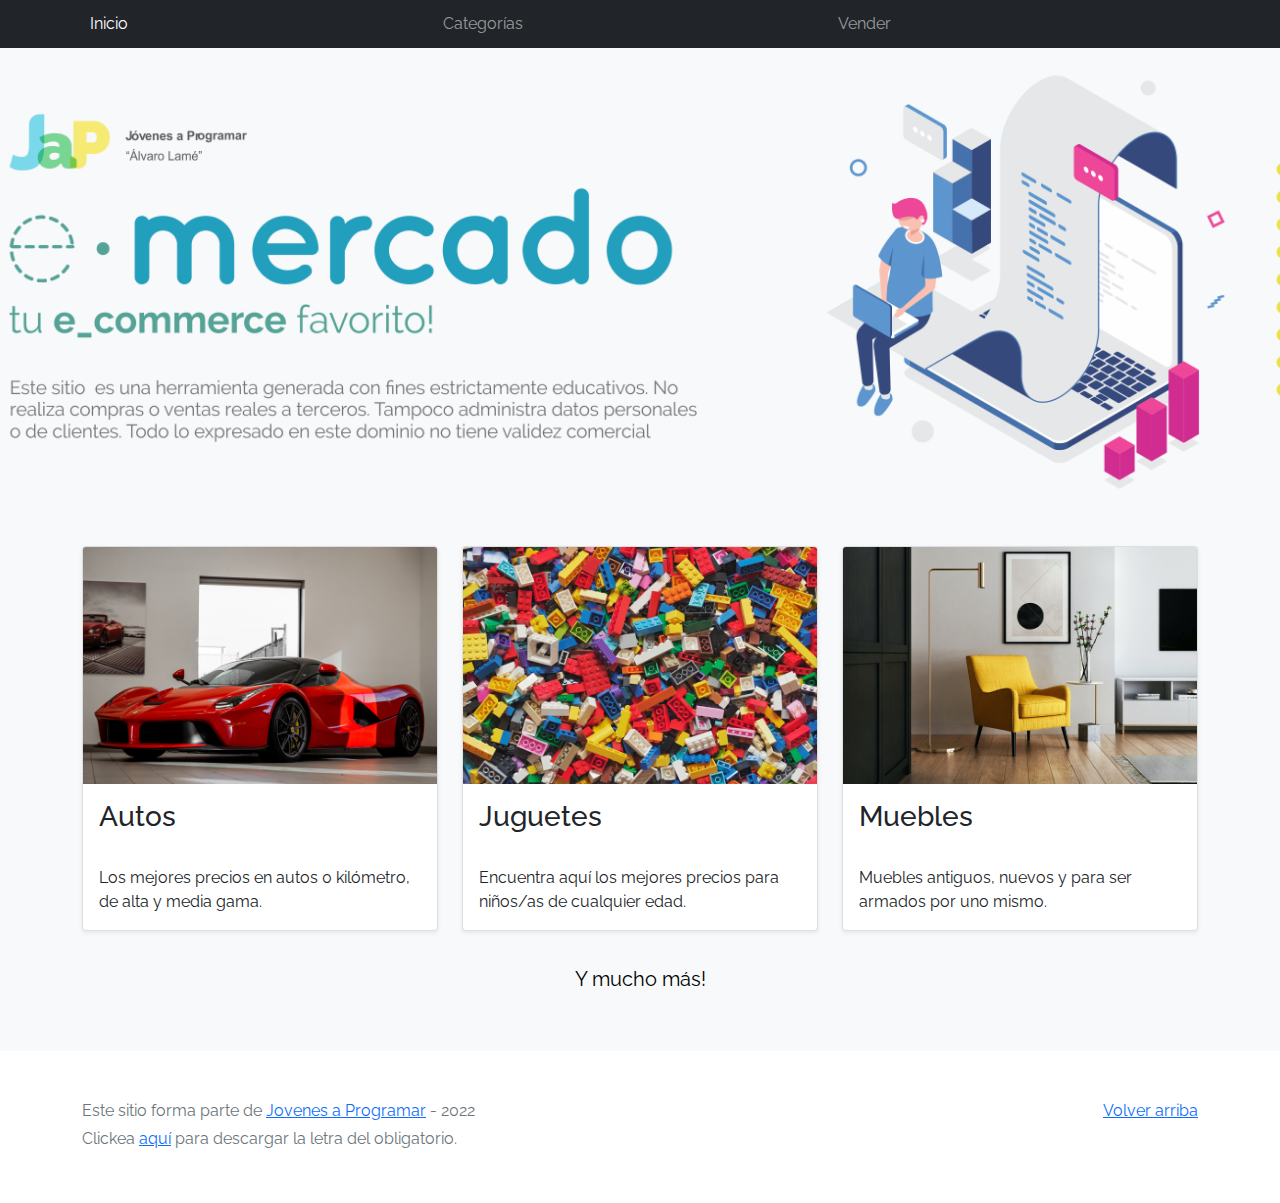
==== workspace-inicial/index.html @ 854961cf "WorkSpace Inicial" ====
<!DOCTYPE html>
<html lang="es">

<head>
  <meta http-equiv="Content-Type" content="text/html; charset=UTF-8">
  <meta name="viewport" content="width=device-width, initial-scale=1, shrink-to-fit=no">
  <title>eMercado - Todo lo que busques está aquí</title>

  <link href="https://fonts.googleapis.com/css?family=Raleway:300,300i,400,400i,700,700i,900,900i" rel="stylesheet">
  <link href="css/bootstrap.min.css" rel="stylesheet">
  <link href="css/styles.css" rel="stylesheet">
</head>

<body>
  <nav class="navbar navbar-expand-lg navbar-dark bg-dark p-1">
    <div class="container">
      <button class="navbar-toggler" type="button" data-bs-toggle="collapse" data-bs-target="#navbarNav"
        aria-controls="navbarNav" aria-expanded="false" aria-label="Toggle navigation">
        <span class="navbar-toggler-icon"></span>
      </button>
      <div class="collapse navbar-collapse" id="navbarNav">
        <ul class="navbar-nav w-100 justify-content-between">
          <li class="nav-item">
            <a class="nav-link active" href="index.html">Inicio</a>
          </li>
          <li class="nav-item">
            <a class="nav-link" href="categories.html">Categorías</a>
          </li>
          <li class="nav-item">
            <a class="nav-link" href="sell.html">Vender</a>
          </li>
          <li class="nav-item">
          </li>
        </ul>
      </div>
    </div>
  </nav>
  <main>
    <div class="jumbotron text-center"></div>
    <div class="album py-5 bg-light">
      <div class="container">
        <div class="row">
          <div class="col-md-4">
            <div class="card mb-4 shadow-sm custom-card cursor-active" id="autos">
              <img class="bd-placeholder-img card-img-top" src="img/cars_index.jpg"
                alt="Imgagen representativa de la categoría 'Autos'">
              <h3 class="m-3">Autos</h3>
              <div class="card-body">
                <p class="card-text">Los mejores precios en autos 0 kilómetro, de alta y media gama.</p>
              </div>
            </div>
          </div>
          <div class="col-md-4">
            <div class="card mb-4 shadow-sm custom-card cursor-active" id="juguetes">
              <img class="bd-placeholder-img card-img-top" src="img/toys_index.jpg"
                alt="Imgagen representativa de la categoría 'Juguetes'">
              <h3 class="m-3">Juguetes</h3>
              <div class="card-body">
                <p class="card-text">Encuentra aquí los mejores precios para niños/as de cualquier edad.</p>
              </div>
            </div>
          </div>
          <div class="col-md-4">
            <div class="card mb-4 shadow-sm custom-card cursor-active" id="muebles">
              <img class="bd-placeholder-img card-img-top" src="img/furniture_index.jpg"
                alt="Imgagen representativa de la categoría 'Muebles'">
              <h3 class="m-3">Muebles</h3>
              <div class="card-body">
                <p class="card-text">Muebles antiguos, nuevos y para ser armados por uno mismo.</p>
              </div>
            </div>
          </div>
        </div>
        <div class="row">
          <a class="btn btn-light btn-lg btn-block" href="categories.html">Y mucho más!</a>
        </div>
      </div>
    </div>
  </main>
  <footer class="text-muted">
    <div class="container">
      <p class="float-end">
        <a href="#">Volver arriba</a>
      </p>
      <p>Este sitio forma parte de <a href="https://jovenesaprogramar.edu.uy/" target="_blank">Jovenes a Programar</a> -
        2022</p>
      <p>Clickea <a target="_blank" href="Letra.pdf">aquí</a> para descargar la letra del obligatorio.</p>
    </div>
  </footer>
  <script src="js/bootstrap.bundle.min.js"></script>
  <script src="js/index.js"></script>
  <script src="js/init.js"></script>
</body>

</html>
---- workspace-inicial/css/styles.css ----
.jumbotron,
.card-body,
.container,
.site-header {
  font-family: 'Raleway', serif !important;
}

.jumbotron .display-4 {
  font-weight: bold;
}

nav a {
  text-decoration: none;
}

.bd-placeholder-img {
  font-size: 1.125rem;
  text-anchor: middle;
  -webkit-user-select: none;
  -moz-user-select: none;
  -ms-user-select: none;
  user-select: none;
}

@media (min-width: 768px) {
  .bd-placeholder-img-lg {
    font-size: 3.5rem;
  }
}

.jumbotron {
  height: 50vh;
  padding: 5em inherit;
  margin-bottom: 0;
  background-color: #53C0FB;
  background: url('../img/cover_back.png');
  background-size: cover;
  background-position: center;
  background-repeat: no-repeat;
  color: black;
  font-weight: bold;
}

@media (min-width: 768px) {
  .jumbotron {
    padding-top: 6rem;
    padding-bottom: 6rem;
  }
}

.jumbotron p:last-child {
  margin-bottom: 0;
}

.jumbotron-heading {
  font-weight: 300;
}

.jumbotron .container {
  max-width: 40rem;
  background-color: rgba(255, 255, 255, 0.5);
  border-radius: 10px;
  text-shadow: 1px 1px 2px grey;
}

.jumbotron .lead {
  font-size: 38px;
}

footer {
  padding-top: 3rem;
  padding-bottom: 3rem;
}

footer p {
  margin-bottom: .25rem;
}

.site-header a {
  color: white;
  transition: ease-in-out color .15s;
}

.site-header .dropdown-menu a {
  color: black;
}

.dropzone {
  border: 2px dashed #0087F7;
  border-radius: 5px;
  background: white;
}

.img-fit {
  max-height: 100%;
}

.alert {
  position: fixed;
  top: 80px;
  width: 50%;
  left: 50%;
  transform: translate(-50%, 0);
}

.lds-ring {
  display: inline-block;
  position: relative;
  width: 64px;
  height: 64px;
  top: 50%;
  left: 50%;
}

.cursor-active {
  cursor: pointer;
}

.left {
  float: left;
  padding: 4px;
  background-color: rgba(255, 255, 255, 0.5);
}

.lds-ring div {
  box-sizing: border-box;
  display: block;
  position: absolute;
  width: 51px;
  height: 51px;
  margin: 6px;
  border: 6px solid #fff;
  border-radius: 50%;
  animation: lds-ring 1.2s cubic-bezier(0.5, 0, 0.5, 1) infinite;
  border-color: #fff transparent transparent transparent;
}

.lds-ring div:nth-child(1) {
  animation-delay: -0.45s;
}

.lds-ring div:nth-child(2) {
  animation-delay: -0.3s;
}

.lds-ring div:nth-child(3) {
  animation-delay: -0.15s;
}

@keyframes lds-ring {
  0% {
    transform: rotate(0deg);
  }

  100% {
    transform: rotate(360deg);
  }
}

.signin {
  width: 100%;
  max-width: 330px;
  padding: 15px;
  margin: auto;
}

#spinner-wrapper {
  position: fixed;
  background-color: rgba(0, 0, 0, 0.5);
  width: 100%;
  height: 100%;
  top: 0;
  left: 0;
  z-index: 1021;
  display: none;
}

main {
  min-height: calc(100vh - 210px);
}

a.custom-card,
a.custom-card:hover {
  color: inherit;
  text-decoration: inherit;
}

.checked {
  color: orange;
}
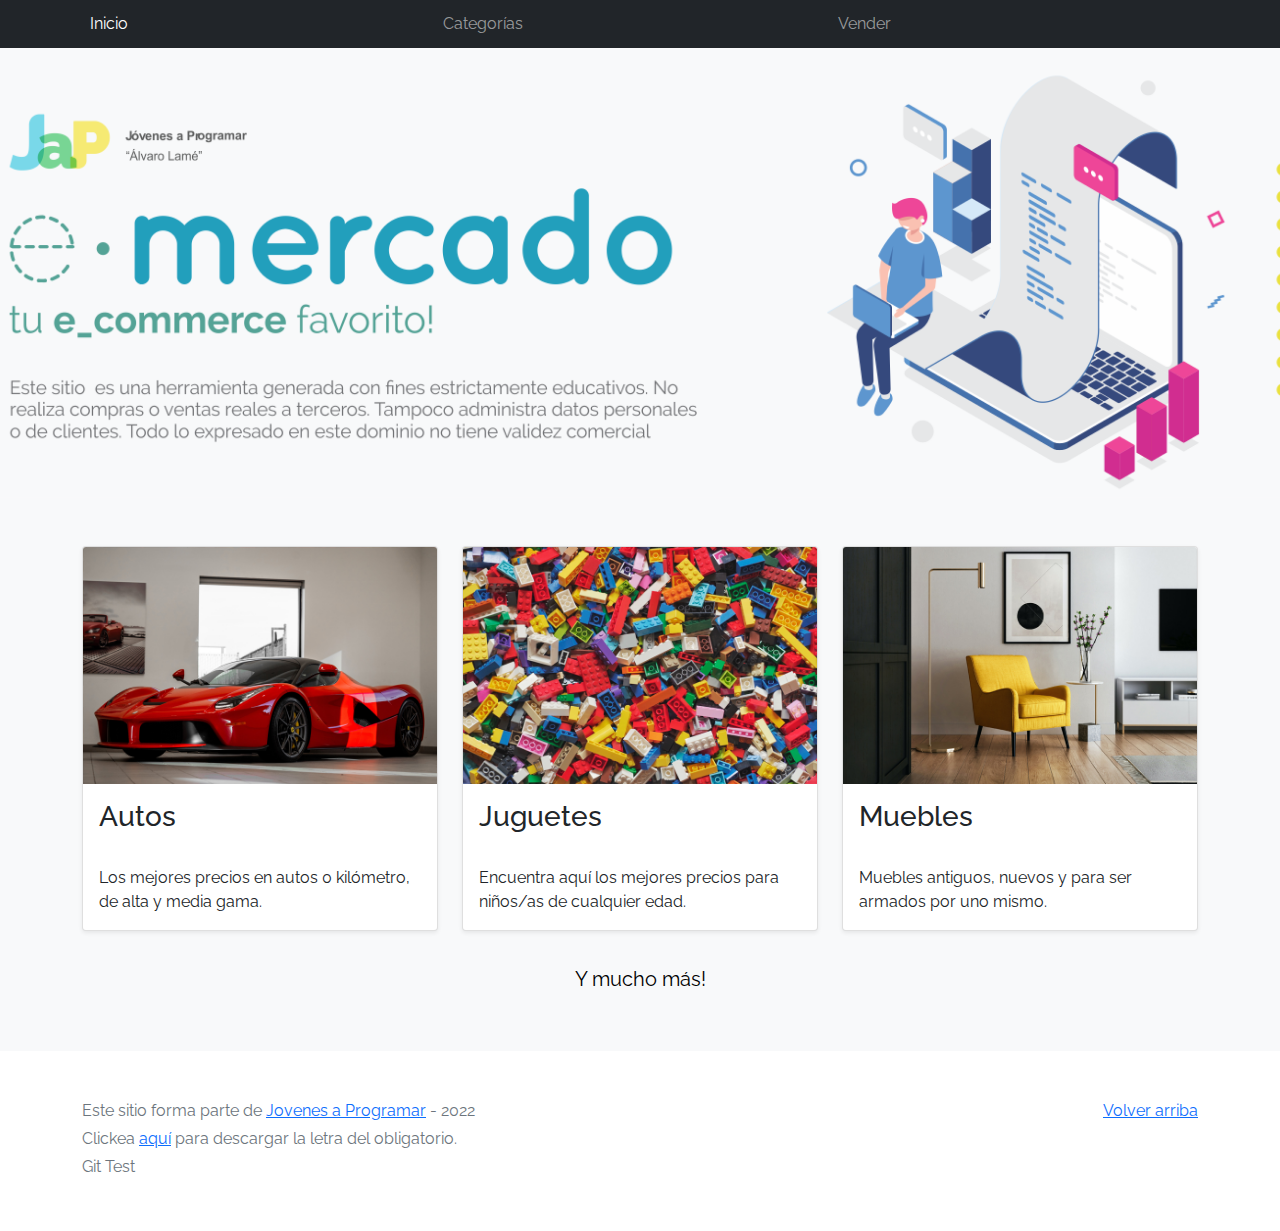
==== commit 38692f49: "Add git test p" ====
--- a/workspace-inicial/index.html
+++ b/workspace-inicial/index.html
@@ -85,6 +85,7 @@
       <p>Este sitio forma parte de <a href="https://jovenesaprogramar.edu.uy/" target="_blank">Jovenes a Programar</a> -
         2022</p>
       <p>Clickea <a target="_blank" href="Letra.pdf">aquí</a> para descargar la letra del obligatorio.</p>
+      <p>Git Test</p>
     </div>
   </footer>
   <script src="js/bootstrap.bundle.min.js"></script>
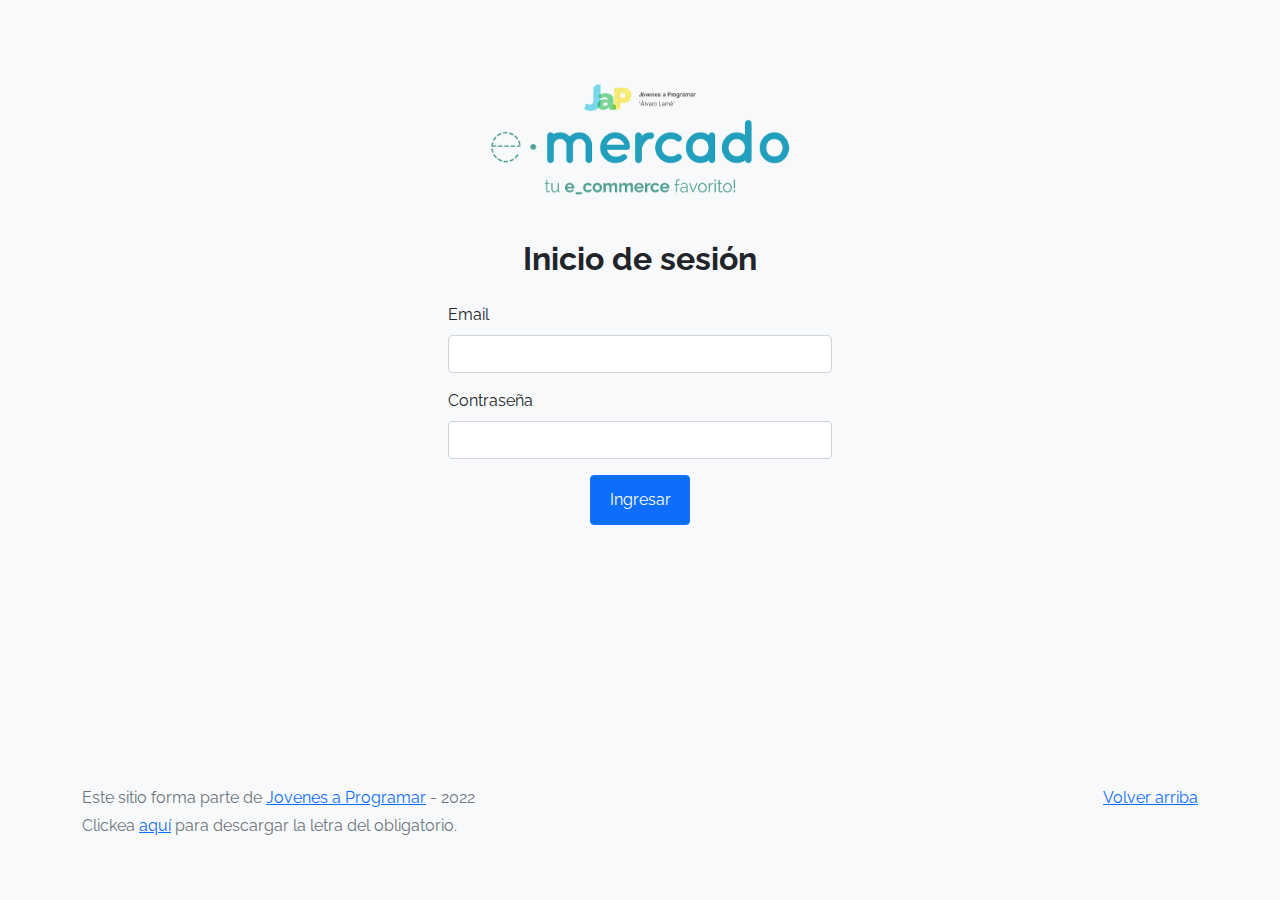
==== commit 8c770472: "Entrega 1.2 y 1.3" ====
--- a/workspace-inicial/index.html
+++ b/workspace-inicial/index.html
@@ -5,76 +5,34 @@
   <meta http-equiv="Content-Type" content="text/html; charset=UTF-8">
   <meta name="viewport" content="width=device-width, initial-scale=1, shrink-to-fit=no">
   <title>eMercado - Todo lo que busques está aquí</title>
-
+  
   <link href="https://fonts.googleapis.com/css?family=Raleway:300,300i,400,400i,700,700i,900,900i" rel="stylesheet">
   <link href="css/bootstrap.min.css" rel="stylesheet">
   <link href="css/styles.css" rel="stylesheet">
 </head>
 
 <body>
-  <nav class="navbar navbar-expand-lg navbar-dark bg-dark p-1">
+  <main class="mt-5">
     <div class="container">
-      <button class="navbar-toggler" type="button" data-bs-toggle="collapse" data-bs-target="#navbarNav"
-        aria-controls="navbarNav" aria-expanded="false" aria-label="Toggle navigation">
-        <span class="navbar-toggler-icon"></span>
-      </button>
-      <div class="collapse navbar-collapse" id="navbarNav">
-        <ul class="navbar-nav w-100 justify-content-between">
-          <li class="nav-item">
-            <a class="nav-link active" href="index.html">Inicio</a>
-          </li>
-          <li class="nav-item">
-            <a class="nav-link" href="categories.html">Categorías</a>
-          </li>
-          <li class="nav-item">
-            <a class="nav-link" href="sell.html">Vender</a>
-          </li>
-          <li class="nav-item">
-          </li>
-        </ul>
-      </div>
-    </div>
-  </nav>
-  <main>
-    <div class="jumbotron text-center"></div>
-    <div class="album py-5 bg-light">
-      <div class="container">
-        <div class="row">
-          <div class="col-md-4">
-            <div class="card mb-4 shadow-sm custom-card cursor-active" id="autos">
-              <img class="bd-placeholder-img card-img-top" src="img/cars_index.jpg"
-                alt="Imgagen representativa de la categoría 'Autos'">
-              <h3 class="m-3">Autos</h3>
-              <div class="card-body">
-                <p class="card-text">Los mejores precios en autos 0 kilómetro, de alta y media gama.</p>
-              </div>
-            </div>
-          </div>
-          <div class="col-md-4">
-            <div class="card mb-4 shadow-sm custom-card cursor-active" id="juguetes">
-              <img class="bd-placeholder-img card-img-top" src="img/toys_index.jpg"
-                alt="Imgagen representativa de la categoría 'Juguetes'">
-              <h3 class="m-3">Juguetes</h3>
-              <div class="card-body">
-                <p class="card-text">Encuentra aquí los mejores precios para niños/as de cualquier edad.</p>
-              </div>
-            </div>
-          </div>
-          <div class="col-md-4">
-            <div class="card mb-4 shadow-sm custom-card cursor-active" id="muebles">
-              <img class="bd-placeholder-img card-img-top" src="img/furniture_index.jpg"
-                alt="Imgagen representativa de la categoría 'Muebles'">
-              <h3 class="m-3">Muebles</h3>
-              <div class="card-body">
-                <p class="card-text">Muebles antiguos, nuevos y para ser armados por uno mismo.</p>
-              </div>
-            </div>
-          </div>
+      <form id="myForm" class="row g-3">
+        <img src="img/login.png">
+
+        <h2><B>Inicio de sesión</B></h2> 
+        
+        <div class="col-12">
+          <label for="email" class="form-label">Email</label>
+          <input type="email" class="form-control" id="email">
         </div>
-        <div class="row">
-          <a class="btn btn-light btn-lg btn-block" href="categories.html">Y mucho más!</a>
+
+        <div class="col-sm-12">
+          <label for="password" class="form-label">Contraseña</label>
+          <input type="password" class="form-control" id="password">
         </div>
-      </div>
+
+        <button class="btn btn-primary" type="submit" id="regBtn">Ingresar</button>
+
+
+      </form>
     </div>
   </main>
   <footer class="text-muted">
@@ -85,12 +43,9 @@
       <p>Este sitio forma parte de <a href="https://jovenesaprogramar.edu.uy/" target="_blank">Jovenes a Programar</a> -
         2022</p>
       <p>Clickea <a target="_blank" href="Letra.pdf">aquí</a> para descargar la letra del obligatorio.</p>
-      <p>Git Test</p>
     </div>
   </footer>
-  <script src="js/bootstrap.bundle.min.js"></script>
-  <script src="js/index.js"></script>
-  <script src="js/init.js"></script>
+  <script src="js/login.js"></script>
 </body>
 
 </html>--- a/workspace-inicial/css/styles.css
+++ b/workspace-inicial/css/styles.css
@@ -1,3 +1,7 @@
+body {
+  background-color: #f8f9fa;
+}
+
 .jumbotron,
 .card-body,
 .container,
@@ -187,4 +191,21 @@
 
 .checked {
   color: orange;
-}+}
+
+#myForm{
+  width: 400px;
+  display: flex;
+  align-items: center;
+  flex-direction: column;
+  margin: auto;
+}
+
+#myForm h2 {
+  width: auto;
+}
+
+#myForm button {
+  width: 25%;
+  height: 50px;
+}
